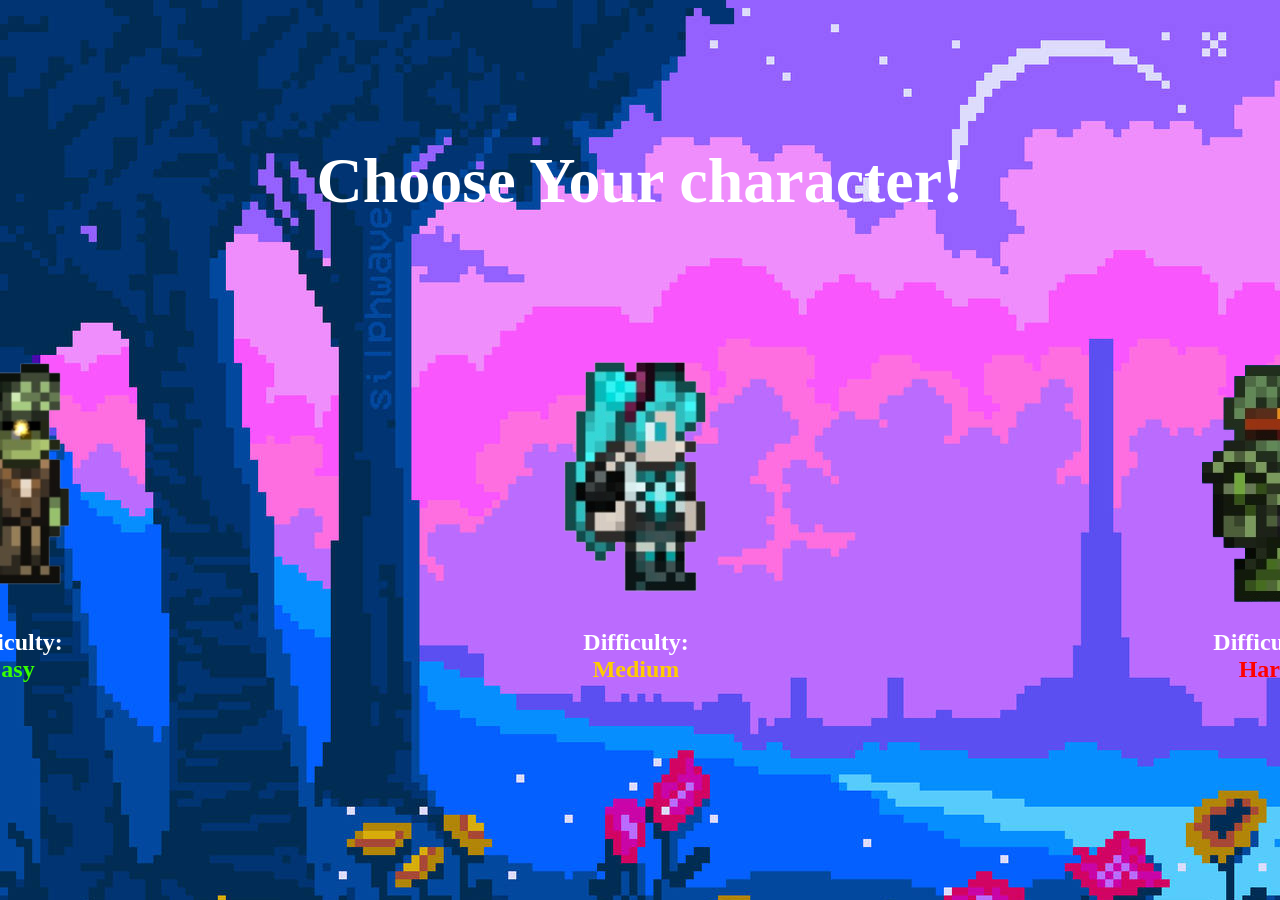
==== Index.Html @ b777c592 "New-Update" ====
<!DOCTYPE html>
<html lang="en">
<head>
    <meta charset="UTF-8">
    <meta name="viewport" content="width=device-width, initial-scale=1.0">
    <title>Start-Up</title>
    <base target="_blank">
    

    <link rel="stylesheet" href="Style.css">
</head>
<body>
    <header>
        <h1>Choose Your character!</h1>
    </header>
    <main>
        <section class="character-one">
            <figure class="1st-Charac">
                <a href="Easy-Level.html" target="_self"><img src="Img/Easy-Level-Charc.svg"></a>
            </figure>
            <h3>Difficulty:</h3>
            <p class="Easy">Easy</p>     
        </section>
        <section class="character-secound">
            <figure class="2-Charac">
                <a href="Medium-Level.html" target="_self"><img src="Img/Medium-level-Charc.svg"></a>
            </figure>
            <h3>Difficulty:</h3>
            <p class="Medium">Medium</p>     
        </section>
        <section class="character-thrid">
            <figure class="3rd-Charac">
                <a href="Hard-Level.html" target="_self"><img src="Img/Hard-Level-Charc.svg"></a>
            </figure>
            <h3>Difficulty:</h3>
            <p class="Hard">Hard</p>     
        </section>
    </main>
</body>
</html>
---- Style.css ----
body {
    padding: 0;
    margin:0;
    display: flex;
    flex-direction: column;
    justify-content: center;
    background-image: url(Img/welcome-page-background.jpg);
}

/*Welcoming page*/
header > h1 {
    text-align: center;
    margin: 5rem;
    padding-top: 5%;
    font-size: 64px;
    color: white;
}
main {
    display: flex;
    flex-direction: row;
    justify-content: center;
    gap: 25rem;
}

h3, p{
text-align: center;
margin: 0 auto;
font-size: 1.5rem;
}
h3 {
    font-weight: bold;
    color: white;
}
p {
    font-weight: bold;
}
.Easy {
    color: rgb(55, 255, 0);
}
.Medium {
    color: #FFCC00;
}
.Hard {
    color: #FF0000;
}
main > section > figure > a > img {
    margin-top: 2.5rem;
    
}
main > section > figure > a > img:hover {
    transform: scale(1.2,1.2);
}
/* Story-Page */
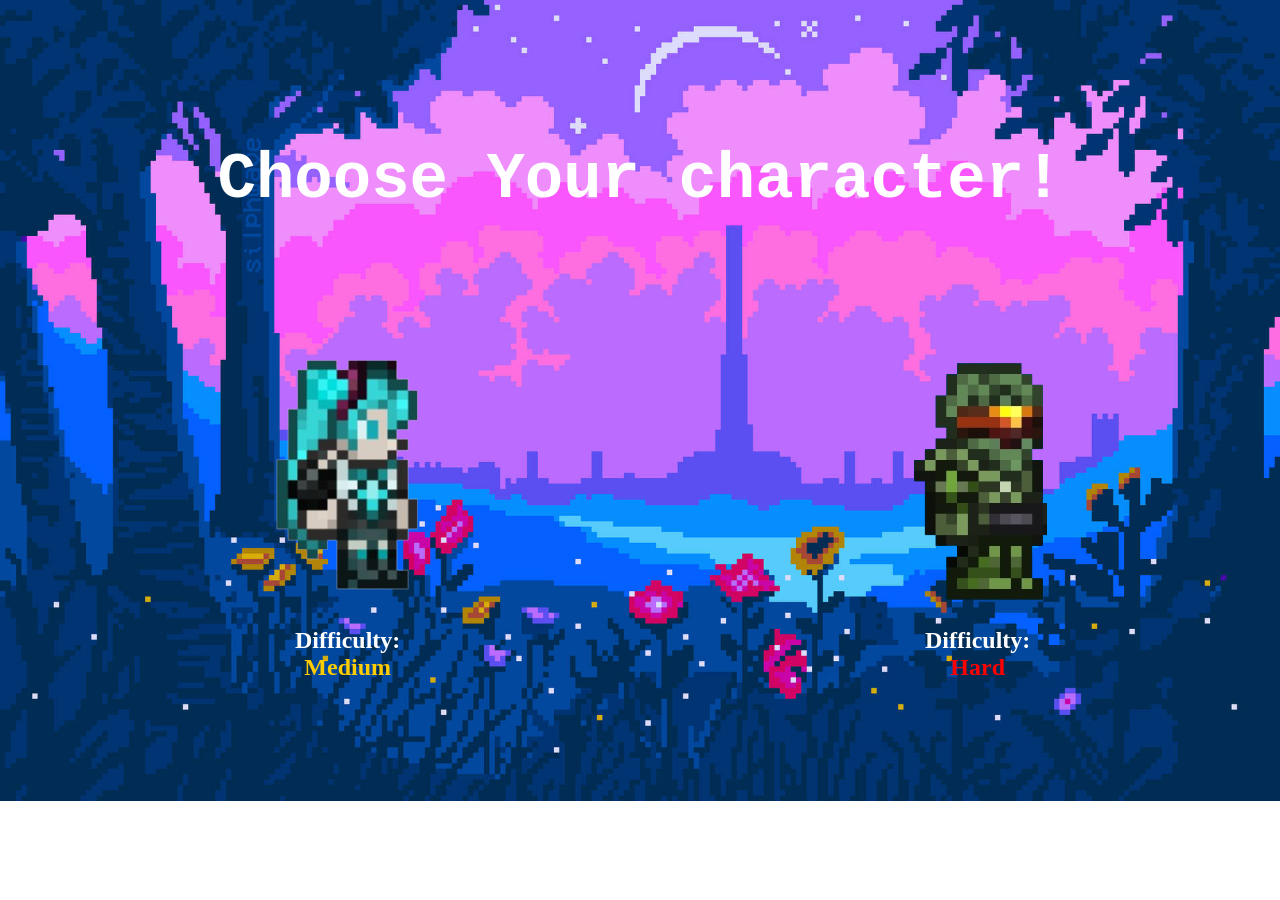
==== commit eda016c6: "Final Update" ====
--- a/Index.Html
+++ b/Index.Html
@@ -13,7 +13,7 @@
     <header>
         <h1>Choose Your character!</h1>
     </header>
-    <main>
+    <main id="character-selected">
         <section class="character-one">
             <figure class="1st-Charac">
                 <a href="Easy-Level.html" target="_self"><img src="Img/Easy-Level-Charc.svg"></a>
@@ -31,10 +31,21 @@
         <section class="character-thrid">
             <figure class="3rd-Charac">
                 <a href="Hard-Level.html" target="_self"><img src="Img/Hard-Level-Charc.svg"></a>
+
             </figure>
             <h3>Difficulty:</h3>
             <p class="Hard">Hard</p>     
         </section>
+        <section class="keysbox">
+            <h2>Movements</h2>
+            <p>Left = A </p>
+            <p>Right = D </p>
+            <h2>fighting</h2>
+            <p>s = shield</p>
+            <p>right-click = shooting </p>
+            <h2>Talking</h2>
+            <p>Enter</p>
+        </section>
     </main>
 </body>
 </html>
--- a/Style.css
+++ b/Style.css
@@ -1,9 +1,19 @@
+
+
+@import url('https://fonts.googleapis.com/css2?family=VT323&display=swap');
+
+@import url('https://fonts.googleapis.com/css2?family=Press+Start+2P&display=swap');
+
+
+
 body {
     padding: 0;
-    margin:0;
-    display: flex;
-    flex-direction: column;
-    justify-content: center;
+    margin: 0;
+    background-size: cover;
+    background-position: center;
+    background-repeat: no-repeat;
+    height: 100vh; 
+    overflow: hidden;
     background-image: url(Img/welcome-page-background.jpg);
 }
 
@@ -43,6 +53,16 @@
 .Hard {
     color: #FF0000;
 }
+.keysbox {
+    display: flex;
+    flex-direction: column;
+    text-align: center;
+    color: white;
+    background-color: #404040;
+    padding: 20px;
+    margin-right: 2vh;
+    border-radius: 20px;
+}
 main > section > figure > a > img {
     margin-top: 2.5rem;
     
@@ -50,4 +70,587 @@
 main > section > figure > a > img:hover {
     transform: scale(1.2,1.2);
 }
-/* Story-Page */+/* Story-Page */
+.MediumBody {
+    background-image: url(Img/Medium-start.png);
+    background-repeat: no-repeat;
+    min-width: fit-content;
+}
+.HardBody {
+    background-image: url(Img/Hard-start.png);
+    background-repeat: no-repeat;
+    min-width: fit-content;
+}
+.EasyBody {
+    background-image: url(Img/Easy-start.png);
+    background-repeat: no-repeat;
+    min-width: fit-content;
+}
+  
+#player {
+    display: flex;
+    justify-content: center;
+    position: absolute;
+    image-rendering: pixelated;
+    bottom: 0.2vh;
+}
+#enemy img{
+width: 200px;
+}
+#player img {
+width: 150px;
+}
+#bubbles {
+    display: none;
+    position: absolute;
+    top: -80px;
+    height: auto;
+    z-index: 10;
+}
+
+#bubbles > p {
+    position: relative; 
+    padding: 25px 20px;
+    margin: 0;
+    font-size: 24px; 
+    color: black;
+    text-align: center;
+    line-height: 1.1;
+    word-wrap: break-word; 
+}
+#bubbles img {
+    width: 100%;
+    height: 100%;
+    position: absolute;
+    top: 0;
+    left: 0;
+    z-index: -1;
+}
+
+#npc-bubbles {
+    display: none;
+    position: absolute;
+    top: 24vh;
+    left: 120px;
+}
+#npc-bubbles > p {
+    position: absolute;
+    top: 30px;
+    right: 5px;
+}
+#Background {
+    display: none;
+    position: absolute;
+    bottom: 1px;
+    right: 5px;
+    z-index: 9999;
+}
+#Background > img {
+    width: 200px;
+    transition: 0.2s;
+    
+}
+#Background > img:hover {
+    transform: scale(0.9, 0.9);
+}
+
+#inventory-overlay {
+    position: fixed;
+    top: 0;
+    left: 0;
+    width: 100vw;
+    height: 100vh;
+    background-color: rgba(0, 0, 0, 0.5); 
+    display: flex;
+    justify-content: center;
+    align-items: center;
+    z-index: 9999; 
+}
+
+
+.hidden {
+    display: none !important;
+}
+
+
+/* ---------------------------scenes--------------------------------- */
+/*Scene 1*/
+#Teacher {
+    display: none;
+}
+#soldier {
+    display: none;
+}
+.classroom #Teacher {
+    display: block;
+    position: absolute;
+    top: 33vh;
+    left: 40vh;
+}
+.classroom #npc-bubbles {
+    top: 26vh;
+    left: 37vh;
+}
+.classroom #npctext {
+    font-size: 20px;
+    left: 50px;
+    right: 55px;
+    top: 24px;
+    bottom: 50px;
+}
+.classroom #bubbles {
+    top: -120px;
+    height: 14vh;
+    width: 30vh;
+    padding: 5px;
+}
+/*Scene 3*/
+.Airplane1 #npc-bubbles  {
+    left: 86vh;
+    top: 35vh;
+}
+.Airplane1 #npctext {
+    left: 25px;
+}
+/*Scene 4*/
+.Home2 #npc-bubbles {
+    top: 33vh;
+}
+/*Airplane secne*/
+#airplane-scene {
+    display: none; 
+    position: absolute;
+    top: 20%;
+    left: 0;
+    width: 100%;
+    height: 300px;
+    z-index: 5;
+}
+
+#airplane {
+    position: absolute;
+    left: -500px; 
+    width: 400px;
+}
+
+.fly-across {
+    animation: planeMove 5s linear forwards;
+}
+
+@keyframes planeMove {
+    from { left: -500px; }
+    to { left: 100%; }
+}
+/*scene landing*/
+.airplane #soldier {
+    display: block;
+    position: absolute;
+    bottom: 8vh;
+    right: 50vh;
+}
+.airplane #npc-bubbles {
+    left: 128vh;
+    top: 52vh;
+}
+.airplane #npctext {
+    font-size: 24px;
+    left: 25px;
+    right: 25px;
+}
+
+.warehouse1 #soldier {
+    display: block;
+    position: absolute;
+    bottom: 20vh;
+    left: 35vh;
+    transform: scaleX(-1);
+}
+.warehouse1 #npc-bubbles {
+    top: 38vh;
+    left: 30vh;
+}
+.warehouse1 #npctext {
+    right: 35px;
+    top: 4vh;
+}
+.overlay {
+    display: flex;
+    justify-content: center;
+    align-content: center;
+    margin-top:5%;
+}
+
+
+
+
+
+
+
+
+
+
+
+
+
+
+
+
+
+
+
+
+
+
+
+
+@import url('https://fonts.googleapis.com/css2?family=VT323&display=swap');
+
+@import url('https://fonts.googleapis.com/css2?family=Press+Start+2P&display=swap');
+
+
+
+
+
+
+
+
+
+
+
+
+
+
+
+
+.character{  
+  display: flex;
+  background-color: rgb(0, 0, 0);
+  height: 200px;
+  width: 150px;
+  margin-left: 5px;
+  margin-right: 5px;
+  border-radius: 3px;
+}
+body {
+  box-sizing: border-box;
+  width: 100%;
+  height: 80vh;
+}
+
+.content {
+  width: 100%;
+  height: 100%;
+  display: flex;
+  justify-content: center;
+  align-items: center;
+  flex-direction: column;
+}
+.title {
+  display: flex;
+  align-self: flex-end; 
+}
+.inventory {
+  display: flex;
+  flex-direction: column;
+  justify-content: end;
+  opacity:  70%;
+  width: 335px;
+  padding-top: 10px;
+  background: #c6c6c6;
+  border-radius: 3px;
+  box-shadow: 5px 5px 0px #555555, inset 4px 4px 0px #fefefe;
+  padding-left: 5px;
+  margin-bottom: 10px;
+}
+
+h1 {
+  margin: 5px 10px;
+  font-family: 'VT323', monospace;
+  font-size: 24px;
+  color: #404040;
+}
+
+.number {
+  font-family: 'VT323', monospace;
+  font-size: 24px;
+  color: #fefefe;
+  position: relative;
+  text-shadow: #333 1px 2px 1px;
+  top: -16px;
+  right: -8px;
+  cursor: default;
+}
+ /* design for the slots */
+.slot {
+  width: 35px;
+  height: 35px;
+  display: flex;
+  justify-content: center;
+  background: #8b8b8b;
+  box-shadow: inset 1.5px 1.5px 0px rgba(55, 55, 55, 0.8),
+    inset -2px -2px 0px #ffffff;
+}
+/* slot space */
+.slotSpace {
+  margin: 10px 10px;
+  display: flex;
+  flex-wrap: wrap;
+}
+ /* makes the item in the box hidden so it looks like a click and drop */
+.invisible {
+  visibility: hidden;
+}
+/* helps with making sure it can fit into a inventory slot. */
+.item {
+  margin: 2px;
+  display: flex;
+  flex-direction: column;
+  align-items: center;
+  width: 30px;
+  height: 30px;
+}
+
+.item img {
+  width: 28px;
+}
+
+.ghostItem img {
+  width: 28px;
+}
+.ghostItem .number {
+  top: -20px;
+  right: -13px;
+}
+
+::selection {
+  background: transparent;
+}
+
+::-moz-selection {
+  background: transparent;
+}
+
+.copy {
+  font-family: 'VT323', monospace;
+  font-size: 18px;
+  width: 350px;
+  display: flex;
+  justify-content: flex-end;
+  color: #333;
+}
+
+a {
+  color: inherit;
+  text-decoration: inherit;
+}
+.slotout {
+  width: 70px;
+  height: 35px;
+  display: flex;
+  justify-content: center;
+  background: #8b8b8b;
+  box-shadow: inset 1.5px 1.5px 0px rgba(55, 55, 55, 0.8),
+    inset -2px -2px 0px #ffffff;
+}
+.crafting {
+  display: flex;
+  align-items: center;
+  margin-left: 10px;
+}
+.menu{
+  display: flex;
+  align-items: center;
+}
+.input {
+  display: flex;
+  flex-direction: column;
+  align-items:flex-start;
+  
+}
+.output {
+  width: 85px;
+  height: 70px;
+  display: flex;
+  justify-content: center;
+  background: #8b8b8b;
+  box-shadow: inset 1.5px 1.5px 0px rgba(55, 55, 55, 0.8),
+    inset -2px -2px 0px #ffffff;
+    margin-right: 5px;
+}
+/* Container hidden by default */
+#inventory-overlay.hidden {
+    display: none;
+}
+/* Overlay covering the viewport */
+#inventory-overlay {
+    position: fixed;
+    top: 0;
+    left: 0;
+    width: 100%;
+    height: 100%;
+    background-color: rgba(0, 0, 0, 0); /* Semi-transparent backmground */
+    color: white;
+    z-index: 1000; /* Ensures it is on top */
+    display: flex;
+    justify-content: center;
+    align-items: center;
+}
+
+.inventory-content {
+    background-color: #8b8b8b;
+    border-radius: 8px;
+    text-align: center;
+
+
+}
+
+
+
+
+
+
+/*Combar System*/
+#enemy-container {
+    position: relative;
+    width: 100%;
+    height: 100%;
+    pointer-events: none;
+}
+#big-container {
+    display: flex;
+    flex-direction: column;
+}
+#enemy {
+    display: none;
+    position: absolute;
+    top: 74vh;
+    user-select: none;
+    -webkit-user-drag: none;
+    pointer-events: none;
+}
+
+#Health-bar-player, #Health-bar-enemy {
+    display: none;
+    position: absolute;
+    top: -40px;
+    left: 50%;
+    transform: translateX(-50%);
+}
+#player-Outer-Line , #enemy-Outer-Line {
+    width: 200px;
+    height: 20px;
+    background-color: lightgray;
+    overflow: hidden;
+    border-radius: 20px;
+    display: flex;
+    justify-content: flex-end;
+}
+#player-inner-Line , #enemy-inner-Line {
+    height: 100%;
+    width: 100%;
+    transition: width 0.3s ease-in-out;
+}
+#player-inner-Line {
+    width: 100%;
+    height: 100%;
+    background-color: green;
+}
+#enemy-inner-Line {
+    height: 100%;
+    width: 100%;
+    background-color: red;
+}
+#EShield {
+    width: 225px;         
+    height: 225px;
+    background-color: rgba(0, 150, 255, 0.4); 
+    border: 3px solid #00fbff;               
+    border-radius: 50%;                     
+    position: absolute;
+    top: 10px;           
+    left: 1px;
+    display: none;         
+    box-shadow: 0 0 20px #00fbff; 
+}
+#PShield {
+    width: 225px;         
+    height: 225px;
+    background-color: rgba(0, 150, 255, 0.4); 
+    border: 3px solid #00fbff;               
+    border-radius: 50%;                     
+    position: absolute;
+    top: 10px;           
+    left: 15px;
+    display: none;         
+    box-shadow: 0 0 20px #00fbff;   
+}
+.bullet {
+    position: absolute;
+    width: 20px;
+    height: 10px;
+    background-color: aqua;
+    box-shadow: 0 0 5px aqua;
+    z-index: 5;
+    display: none;
+}
+#PBullet {
+    position: absolute;
+    width: 20px;
+    height: 10px;
+    background-color: aqua;
+    box-shadow: 0 0 5px aqua;
+    z-index: 5;
+    display: none;
+}
+
+/* Chooses system*/
+
+#Main-Container {
+    display: none; 
+    flex-direction: row;
+    justify-content: center;
+    gap: 20px;
+    position: absolute;
+    bottom: 40%;
+    left: 50%;
+    transform: translateX(-50%);
+    z-index: 10000;
+}
+
+#Q {
+    position: absolute;
+    top: 50vh;
+    left: 89vh;
+    font-family: 'Press Start 2P', cursive;
+    color: rgb(255, 255, 255);
+    text-align: center;
+    text-shadow: 2px 2px black;
+}
+
+.button {
+    font-family: 'VT323', monospace;
+    padding: 10px 20px;
+    font-size: 1.5rem;
+    cursor: pointer;
+    background-color: #404040;
+    color: white;
+    border: 4px solid #fefefe;
+    image-rendering: pixelated;
+}
+
+.button:hover {
+    background-color: #fefefe;
+    color: #404040;
+}
+
+/* CSS Abimation*/
+@keyframes pulse {
+    0% { transform: scale(1); }
+    50% { transform: scale(1.1); }
+    100% { transform: scale(1); }
+}
+
+
+#Background > img {
+    animation: pulse 2s infinite ease-in-out;
+}
